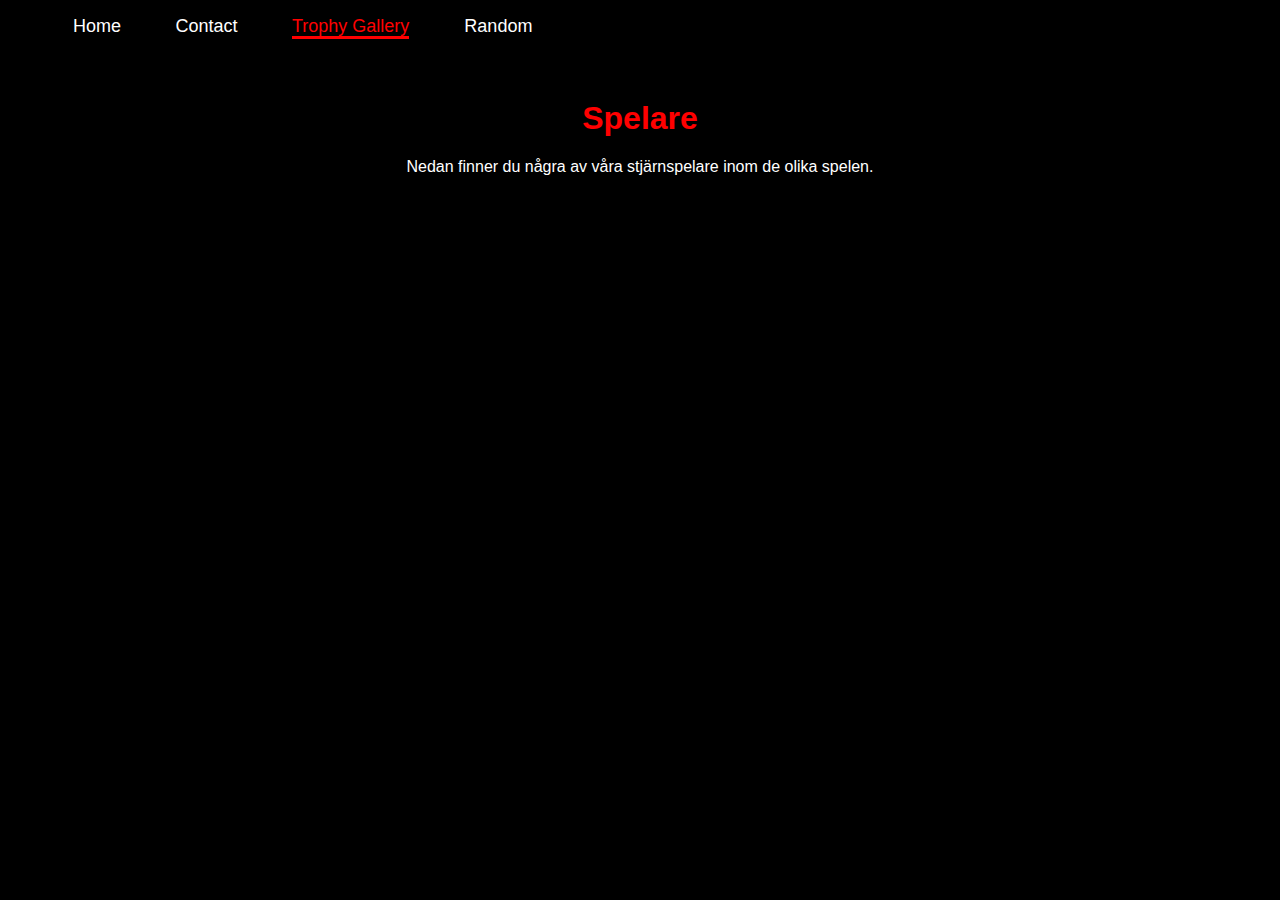
==== galleri.html @ 2c5d52e8 "style and site layout" ====
<!DOCTYPE html>
<html lang="en">
  <head>
<link rel="stylesheet" href="index.css">
<meta charset="UTF-8">
<meta name="description" content="HTML Uppgift 2">
<meta name="keywords" content="HTML,CSS">
<meta name="author" content="Oscar Thorin">
<title>Uppgift 2</title>
<style>


</style>
  </head>
    <body>

<nav>
  <div class="navbar">
    <ul>
      <li><a href="index.html">Home</a></li>
      <li><a href="kontaktsida.html">Contact</a></li>
      <li><a class="active" href="galleri.html">Trophy Gallery<a/></li>
      <li><a href="valfri.html">Random</a></li>
    </ul>
  </div>
</nav>

<main>
    <h1 class="center">Spelare</h1>
    <p align="center">Nedan finner du några av våra stjärnspelare inom de olika spelen.</p>

</main>
<!-- <footer>
    <p>Footer</p>
    <p>Adress: </p>
    <p>Telefon: </p>
    <p>Mail: </p>
</footer> -->

</body>
</html>
---- index.css ----
li {
  display: inline;
  text-decoration: none;
  justify-content: space-between;
  padding: 25px;
}

a {
  color: white;
  text-decoration: none;
  text-decoration-color: none;
  font-size: 18px;
}

a:hover {
  color: red;
  border-bottom: 3px solid red;
}


.active {
  color: red;
  border-bottom: 3px solid red;
}

body {
  background: black;
  font-family: "nimbus-sans-condensed",impact,sans-serif;
}

.center{
  text-align: center;
  margin-top: 100px;
}

ul {
  border-bottom: red;
}

p {
  color: white;
}

h1 {
  color: red;
}

.navbar {
  overflow: hidden;
  background-color: black;
  position: fixed;
  top: 0;
  width: 100%;
}
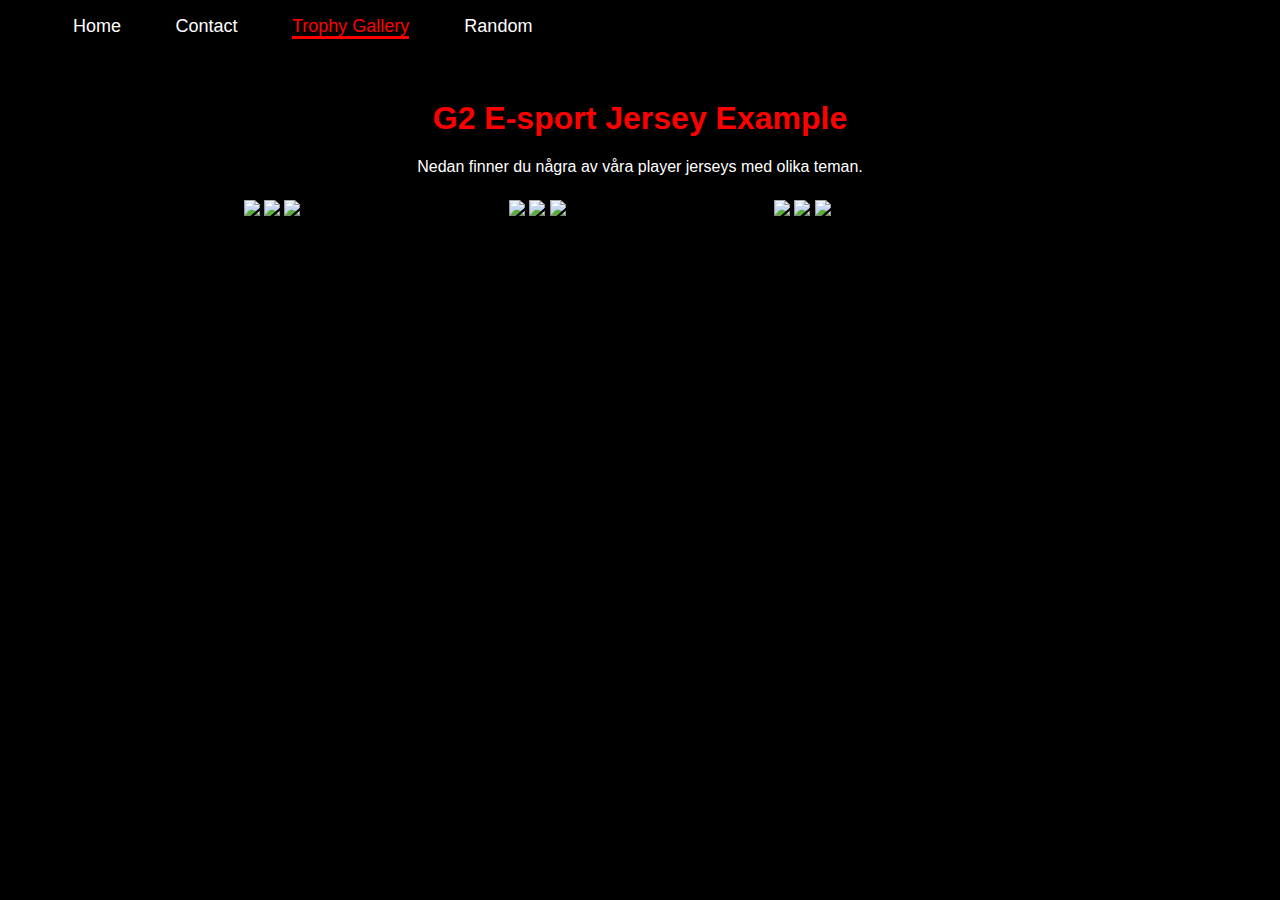
==== commit 2f2098c0: "added fonts" ====
--- a/galleri.html
+++ b/galleri.html
@@ -8,7 +8,25 @@
 <meta name="author" content="Oscar Thorin">
 <title>Uppgift 2</title>
 <style>
+.row {
+  display: flex;
+  flex-wrap: wrap;
+  padding: 0 4px;
+  margin-left: 18%;
+}
 
+/* Create four equal columns that sits next to each other */
+.column {
+  flex: 25%;
+  max-width: 25%;
+  padding: 0 4px;
+}
+
+.column img {
+  margin-top: 8px;
+  vertical-align: middle;
+  width: 100%;
+}
 
 </style>
   </head>
@@ -26,9 +44,26 @@
 </nav>
 
 <main>
-    <h1 class="center">Spelare</h1>
-    <p align="center">Nedan finner du några av våra stjärnspelare inom de olika spelen.</p>
+    <h1 class="center">G2 E-sport Jersey Example</h1>
+    <p align="center">Nedan finner du några av våra player jerseys med olika teman.</p>
 
+<div class="row">
+    <div class="column">
+      <img src=/Users/thorin/Desktop/git-project/Pictures/jersey2019.png alt=" ">
+      <img src=/Users/thorin/Desktop/git-project/Pictures/jerseyfrance.png alt=" ">
+      <img src=/Users/thorin/Desktop/git-project/Pictures/jersey2019.png alt=" ">
+    </div>
+    <div class="column">
+      <img src=/Users/thorin/Desktop/git-project/Pictures/jersey2019.png alt=" ">
+      <img src=/Users/thorin/Desktop/git-project/Pictures/jerseyfrance.png alt=" ">
+      <img src=/Users/thorin/Desktop/git-project/Pictures/jersey2019.png alt=" ">
+    </div>
+    <div class="column">
+      <img src=/Users/thorin/Desktop/git-project/Pictures/jersey2019.png alt=" ">
+      <img src=/Users/thorin/Desktop/git-project/Pictures/jerseyfrance.png alt=" ">
+      <img src=/Users/thorin/Desktop/git-project/Pictures/jersey2019.png alt=" ">
+    </div>
+</div>
 </main>
 <!-- <footer>
     <p>Footer</p>
--- a/index.css
+++ b/index.css
@@ -45,6 +45,12 @@
   color: red;
 }
 
+h2 {
+  color: white;
+  display: table;
+  margin-top: 10%;
+  padding-left: 10%
+}
 .navbar {
   overflow: hidden;
   background-color: black;
@@ -52,3 +58,14 @@
   top: 0;
   width: 100%;
 }
+
+.footer {
+  color: red;
+  border-top: 5px solid red;
+  width: 100%;
+  height: 250px;
+}
+
+.map-container {
+  
+}
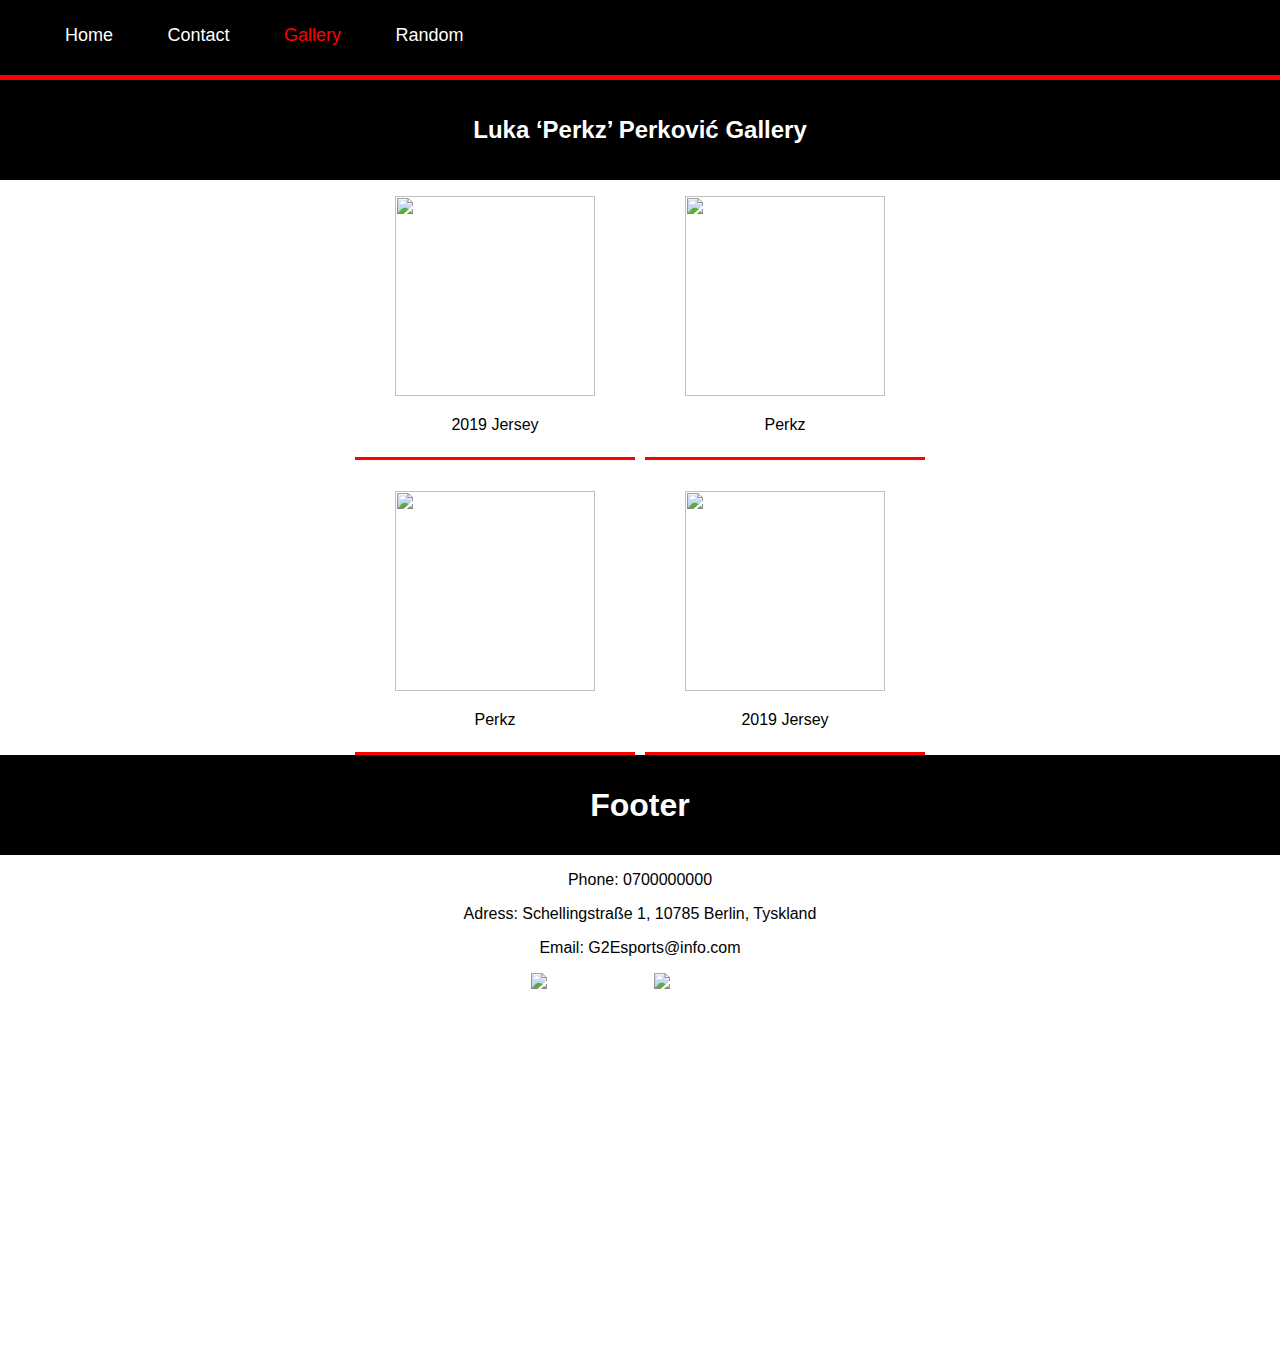
==== commit 219ed69e: "full site" ====
--- a/galleri.html
+++ b/galleri.html
@@ -8,69 +8,74 @@
 <meta name="author" content="Oscar Thorin">
 <title>Uppgift 2</title>
 <style>
-.row {
-  display: flex;
-  flex-wrap: wrap;
-  padding: 0 4px;
-  margin-left: 18%;
-}
-
-/* Create four equal columns that sits next to each other */
-.column {
-  flex: 25%;
-  max-width: 25%;
-  padding: 0 4px;
-}
-
-.column img {
-  margin-top: 8px;
-  vertical-align: middle;
-  width: 100%;
-}
-
 </style>
-  </head>
-    <body>
+<body>
 
 <nav>
-  <div class="navbar">
     <ul>
       <li><a href="index.html">Home</a></li>
       <li><a href="kontaktsida.html">Contact</a></li>
-      <li><a class="active" href="galleri.html">Trophy Gallery<a/></li>
+      <li><a class="active" href="galleri.html">Gallery</a></li>
       <li><a href="valfri.html">Random</a></li>
     </ul>
-  </div>
 </nav>
 
 <main>
-    <h1 class="center">G2 E-sport Jersey Example</h1>
-    <p align="center">Nedan finner du några av våra player jerseys med olika teman.</p>
 
-<div class="row">
-    <div class="column">
-      <img src=/Users/thorin/Desktop/git-project/Pictures/jersey2019.png alt=" ">
-      <img src=/Users/thorin/Desktop/git-project/Pictures/jerseyfrance.png alt=" ">
-      <img src=/Users/thorin/Desktop/git-project/Pictures/jersey2019.png alt=" ">
+  <section>
+    <header>
+      <h2>Luka ‘Perkz’ Perković Gallery</h2>
+    </header>
+<div class="container">
+    <div class="item-a">
+      <figure>
+        <img src="/Users/thorin/Desktop/git-project/images/jersey2019.png" alt="" width="200" height="200">
+      </figure>
+      <p class="aligncenter">2019 Jersey</p>
     </div>
-    <div class="column">
-      <img src=/Users/thorin/Desktop/git-project/Pictures/jersey2019.png alt=" ">
-      <img src=/Users/thorin/Desktop/git-project/Pictures/jerseyfrance.png alt=" ">
-      <img src=/Users/thorin/Desktop/git-project/Pictures/jersey2019.png alt=" ">
+
+    <div class="item-b">
+      <figure>
+        <img src="/Users/thorin/Desktop/git-project/images/perkzbild.png" alt="" width="200" height="200">
+      </figure>
+      <p class="aligncenter">Perkz</p>
     </div>
-    <div class="column">
-      <img src=/Users/thorin/Desktop/git-project/Pictures/jersey2019.png alt=" ">
-      <img src=/Users/thorin/Desktop/git-project/Pictures/jerseyfrance.png alt=" ">
-      <img src=/Users/thorin/Desktop/git-project/Pictures/jersey2019.png alt=" ">
+
+    <div class="item-c">
+      <figure>
+        <img src="/Users/thorin/Desktop/git-project/images/perkzbild.png" alt="" width="200" height="200">
+      </figure>
+      <p class="aligncenter">Perkz</p>
     </div>
-</div>
+
+    <div class="item-d">
+      <figure>
+        <img src="/Users/thorin/Desktop/git-project/images/jersey2019.png" alt="" width="200" height="200">
+      </figure>
+      <p class="aligncenter">2019 Jersey</p>
+    </div>
+    </div>
+  </section>
+
+
 </main>
-<!-- <footer>
-    <p>Footer</p>
-    <p>Adress: </p>
-    <p>Telefon: </p>
-    <p>Mail: </p>
-</footer> -->
+
+<header>
+     <h1>Footer</h1>
+</header>
+<footer>
+    <p class="aligncenter">Phone: 0700000000 </p>
+    <p class="aligncenter">Adress: Schellingstraße 1, 10785 Berlin, Tyskland</p>
+    <p class="aligncenter">Email: G2Esports@info.com </p>
+      <ul class="aligncenter socialicon">
+        <li><a href='https://www.twitter.com/g2perkz/'><img src="/Users/thorin/Desktop/git-project/images/twittersocial.png" alt="Twitter" width="30" height="30"></a></li>
+        <li><a href='https://www.facebook.com/Perkzlol/'><img src="/Users/thorin/Desktop/git-project/images/facebooksocial.png" alt="Facebook" width="30" height="30"></a></li>
+      </ul>
+    <p class="aligncenter">
+  <iframe src="https://www.google.com/maps/embed?pb=!1m18!1m12!1m3!1d2428.5325826255234!2d13.371282915536458!3d52.505700145041715!2m3!1f0!2f0!3f0!3m2!1i1024!2i768!4f13.1!3m3!1m2!1s0x47a851e78378f57d%3A0x8283faff8f5cb74f!2sG2%20Esports!5e0!3m2!1ssv!2sse!4v1569106232145!5m2!1ssv!2sse"
+          width="400" height="300" style="border:0;" allowfullscreen=""></iframe>
+    </p>
+</footer>
 
 </body>
 </html>
--- a/index.css
+++ b/index.css
@@ -1,15 +1,32 @@
+
 li {
   display: inline;
   text-decoration: none;
-  justify-content: space-between;
   padding: 25px;
 }
 
+ul {
+  border-bottom: 5px solid black;
+  height: 50px;
+  background-color: black;
+  margin: 0px;
+  padding-top: 25px;
+  border-bottom: 5px solid red;
+}
+
+body {
+  background: white;
+  margin: 0;
+}
+
+html {
+       font-family: sans-serif;
+     }
+
 a {
+  text-decoration: none;
+  font-size: 18px;
   color: white;
-  text-decoration: none;
-  text-decoration-color: none;
-  font-size: 18px;
 }
 
 a:hover {
@@ -17,55 +34,113 @@
   border-bottom: 3px solid red;
 }
 
-
-.active {
-  color: red;
-  border-bottom: 3px solid red;
+.socialicon {
+  border-bottom: none;
+  background-color: white;
+  margin: 0px;
+  padding: 0px;
+  border-bottom: none;
 }
 
-body {
-  background: black;
-  font-family: "nimbus-sans-condensed",impact,sans-serif;
+
+  header {
+    background: black;
+    height: 100px;
+  }
+
+  h1 {
+    text-align: center;
+    color: white;
+    line-height: 100px;
+    margin: 0;
+  }
+
+  h2 {
+    text-align: center;
+    color: white;
+    line-height: 100px;
+    margin: 0;
+  }
+
+  article {
+    margin: 5px;
+    background: grey;
+    display: inline-flex;
+    flex-direction: column;
+  }
+
+  .aligncenter {
+    text-align: center;
 }
 
-.center{
-  text-align: center;
-  margin-top: 100px;
-}
+  .footer {
+    position: absolute;
+    background-color: #efefef;
+    text-align: left;
+    width: 100%;
+    height: 500px;
+    background: black;
+    color: white;
+  }
 
-ul {
-  border-bottom: red;
-}
-
-p {
-  color: white;
-}
-
-h1 {
+li a.active {
   color: red;
 }
 
-h2 {
-  color: white;
-  display: table;
-  margin-top: 10%;
-  padding-left: 10%
-}
-.navbar {
-  overflow: hidden;
-  background-color: black;
-  position: fixed;
-  top: 0;
+iframe {
   width: 100%;
 }
 
-.footer {
-  color: red;
-  border-top: 5px solid red;
-  width: 100%;
-  height: 250px;
+.container {
+  display: grid;
+  grid-template-columns: 280px 280px;
+  grid-template-rows: 280px 280px;
+  grid-column-gap: 10px;
+  grid-row-gap: 15px;
+  justify-content: center;
+  margin: 0px;
 }
 
-.map-container {
-  
+.item-a {
+grid-column-start: 1;
+grid-column-end: 1;
+z-index: 1030;
+border-bottom: 3px solid red;
 }
+
+.item-b {
+grid-column-start: 2;
+grid-column-end: 2;
+z-index: 1030;
+border-bottom: 3px solid red;
+}
+
+.item-c {
+grid-column-start: 1;
+grid-column-end: 1;
+z-index: 1030;
+border-bottom: 3px solid red;
+}
+
+.item-d {
+grid-column-start: 2;
+grid-column-end: 2;
+z-index: 1030;
+border-bottom: 3px solid red;
+}
+
+
+@media screen and (max-width: 1000px) {
+  ul {
+    height: 300px;
+  }
+
+  li {
+    display: block;
+    text-align: center;
+  }
+
+  p {
+  font-size: 25px;
+  }
+}
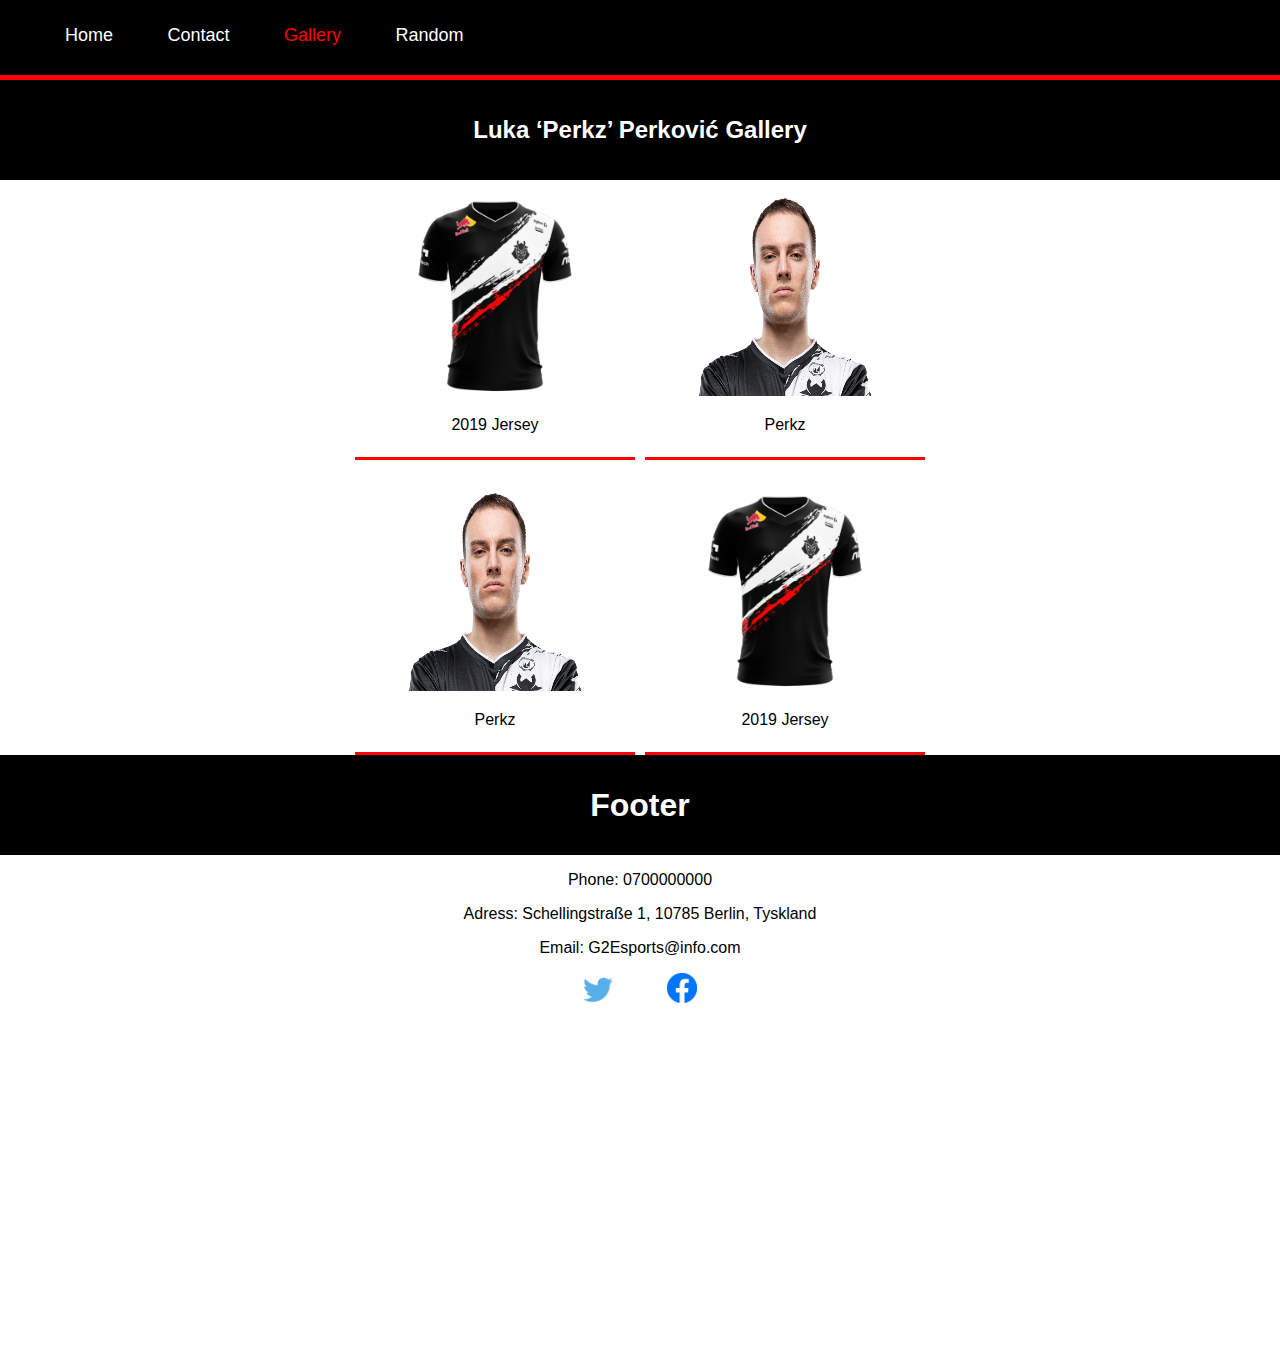
==== commit 80f05a24: "whole site" ====
--- a/galleri.html
+++ b/galleri.html
@@ -29,28 +29,28 @@
 <div class="container">
     <div class="item-a">
       <figure>
-        <img src="/Users/thorin/Desktop/git-project/images/jersey2019.png" alt="" width="200" height="200">
+        <img src="images/jersey2019.png" alt="" width="200" height="200">
       </figure>
       <p class="aligncenter">2019 Jersey</p>
     </div>
 
     <div class="item-b">
       <figure>
-        <img src="/Users/thorin/Desktop/git-project/images/perkzbild.png" alt="" width="200" height="200">
+        <img src="images/perkzbild.png" alt="" width="200" height="200">
       </figure>
       <p class="aligncenter">Perkz</p>
     </div>
 
     <div class="item-c">
       <figure>
-        <img src="/Users/thorin/Desktop/git-project/images/perkzbild.png" alt="" width="200" height="200">
+        <img src="images/perkzbild.png" alt="" width="200" height="200">
       </figure>
       <p class="aligncenter">Perkz</p>
     </div>
 
     <div class="item-d">
       <figure>
-        <img src="/Users/thorin/Desktop/git-project/images/jersey2019.png" alt="" width="200" height="200">
+        <img src="images/jersey2019.png" alt="" width="200" height="200">
       </figure>
       <p class="aligncenter">2019 Jersey</p>
     </div>
@@ -68,8 +68,8 @@
     <p class="aligncenter">Adress: Schellingstraße 1, 10785 Berlin, Tyskland</p>
     <p class="aligncenter">Email: G2Esports@info.com </p>
       <ul class="aligncenter socialicon">
-        <li><a href='https://www.twitter.com/g2perkz/'><img src="/Users/thorin/Desktop/git-project/images/twittersocial.png" alt="Twitter" width="30" height="30"></a></li>
-        <li><a href='https://www.facebook.com/Perkzlol/'><img src="/Users/thorin/Desktop/git-project/images/facebooksocial.png" alt="Facebook" width="30" height="30"></a></li>
+        <li><a href='https://www.twitter.com/g2perkz/'><img src="images/twittersocial.png" alt="Twitter" width="30" height="30"></a></li>
+        <li><a href='https://www.facebook.com/Perkzlol/'><img src="images/facebooksocial.png" alt="Facebook" width="30" height="30"></a></li>
       </ul>
     <p class="aligncenter">
   <iframe src="https://www.google.com/maps/embed?pb=!1m18!1m12!1m3!1d2428.5325826255234!2d13.371282915536458!3d52.505700145041715!2m3!1f0!2f0!3f0!3m2!1i1024!2i768!4f13.1!3m3!1m2!1s0x47a851e78378f57d%3A0x8283faff8f5cb74f!2sG2%20Esports!5e0!3m2!1ssv!2sse!4v1569106232145!5m2!1ssv!2sse"
